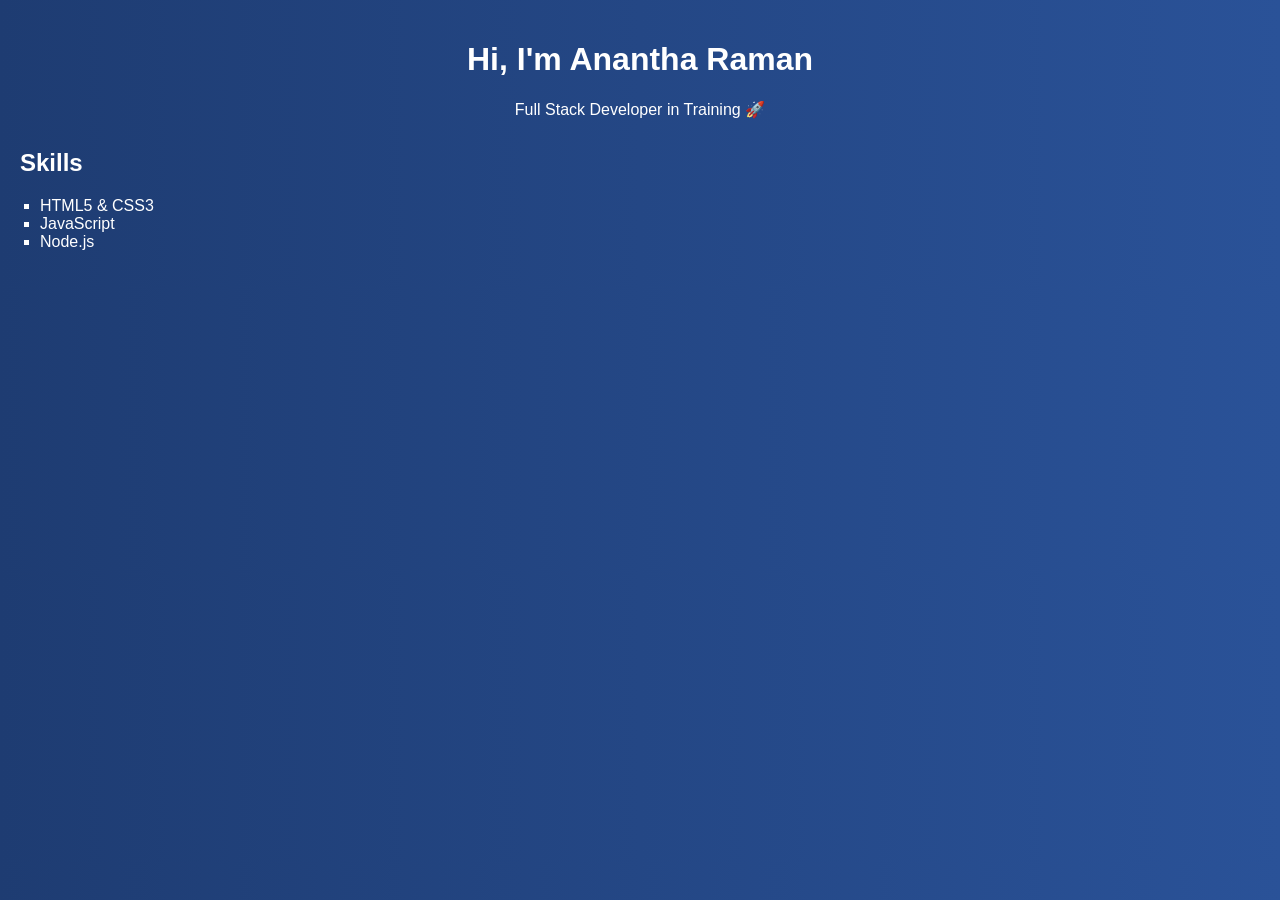
==== index.html @ b20add3a "Initial commit - My Developer Profile" ====
<!DOCTYPE html>
<html lang="en">
<head>
  <meta charset="UTF-8">
  <meta name="viewport" content="width=device-width, initial-scale=1.0">
  <title>My Developer Profile</title>
  <link rel="stylesheet" href="style.css">
</head>

<body>

  <header>
    <h1>Hi, I'm Anantha Raman</h1>
    <p>Full Stack Developer in Training 🚀</p>
  </header>

  <section>
    <h2>Skills</h2>
    <ul>
      <li>HTML5 & CSS3</li>
      <li>JavaScript</li>
      <li>Node.js</li>
    </ul>
  </section>

</body>
</html>
---- style.css ----
body {
  font-family: Arial, sans-serif;
  background: linear-gradient(to right, #1e3c72, #2a5298);
  color: #fff;
  margin: 0;
  padding: 20px;
}

header {
  text-align: center;
}

section {
  margin-top: 30px;
}

ul {
  list-style: square;
  padding-left: 20px;
}
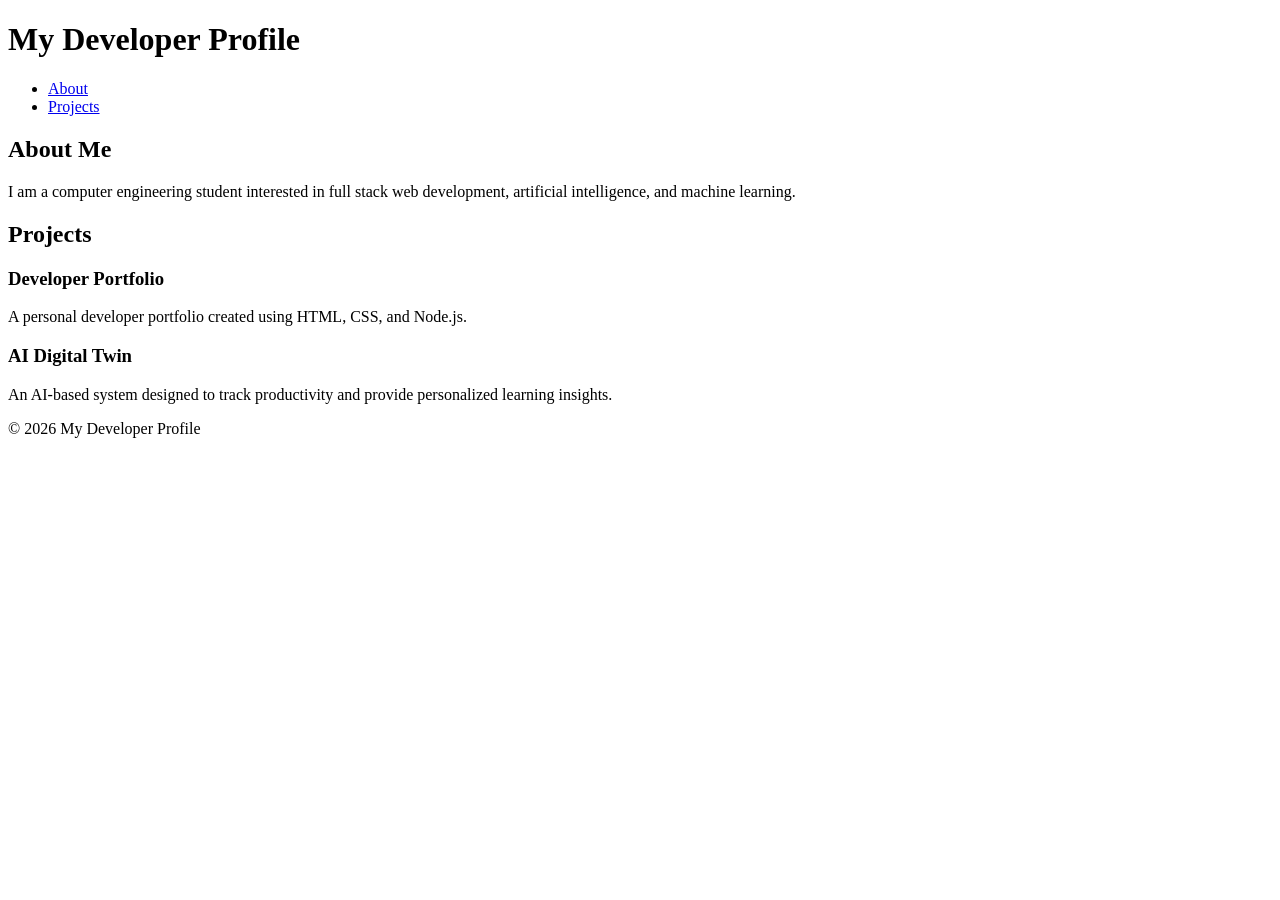
==== commit accecb14: "Add Node.js server" ====
--- a/index.html
+++ b/index.html
@@ -1,27 +1,62 @@
 <!DOCTYPE html>
 <html lang="en">
+
 <head>
-  <meta charset="UTF-8">
-  <meta name="viewport" content="width=device-width, initial-scale=1.0">
-  <title>My Developer Profile</title>
-  <link rel="stylesheet" href="style.css">
+    <meta charset="UTF-8">
+    <meta name="viewport" content="width=device-width, initial-scale=1.0">
+    <title>My Developer Profile</title>
 </head>
 
 <body>
 
-  <header>
-    <h1>Hi, I'm Anantha Raman</h1>
-    <p>Full Stack Developer in Training 🚀</p>
-  </header>
+    <header>
+        <h1>My Developer Profile</h1>
+    </header>
 
-  <section>
-    <h2>Skills</h2>
-    <ul>
-      <li>HTML5 & CSS3</li>
-      <li>JavaScript</li>
-      <li>Node.js</li>
-    </ul>
-  </section>
+    <nav>
+        <ul>
+            <li><a href="#about">About</a></li>
+            <li><a href="#projects">Projects</a></li>
+        </ul>
+    </nav>
+
+    <main>
+
+        <section id="about">
+            <h2>About Me</h2>
+            <p>
+                I am a computer engineering student interested in
+                full stack web development, artificial intelligence,
+                and machine learning.
+            </p>
+        </section>
+
+        <section id="projects">
+            <h2>Projects</h2>
+
+            <article>
+                <h3>Developer Portfolio</h3>
+                <p>
+                    A personal developer portfolio created using
+                    HTML, CSS, and Node.js.
+                </p>
+            </article>
+
+            <article>
+                <h3>AI Digital Twin</h3>
+                <p>
+                    An AI-based system designed to track productivity
+                    and provide personalized learning insights.
+                </p>
+            </article>
+
+        </section>
+
+    </main>
+
+    <footer>
+        <p>&copy; 2026 My Developer Profile</p>
+    </footer>
 
 </body>
 </html>
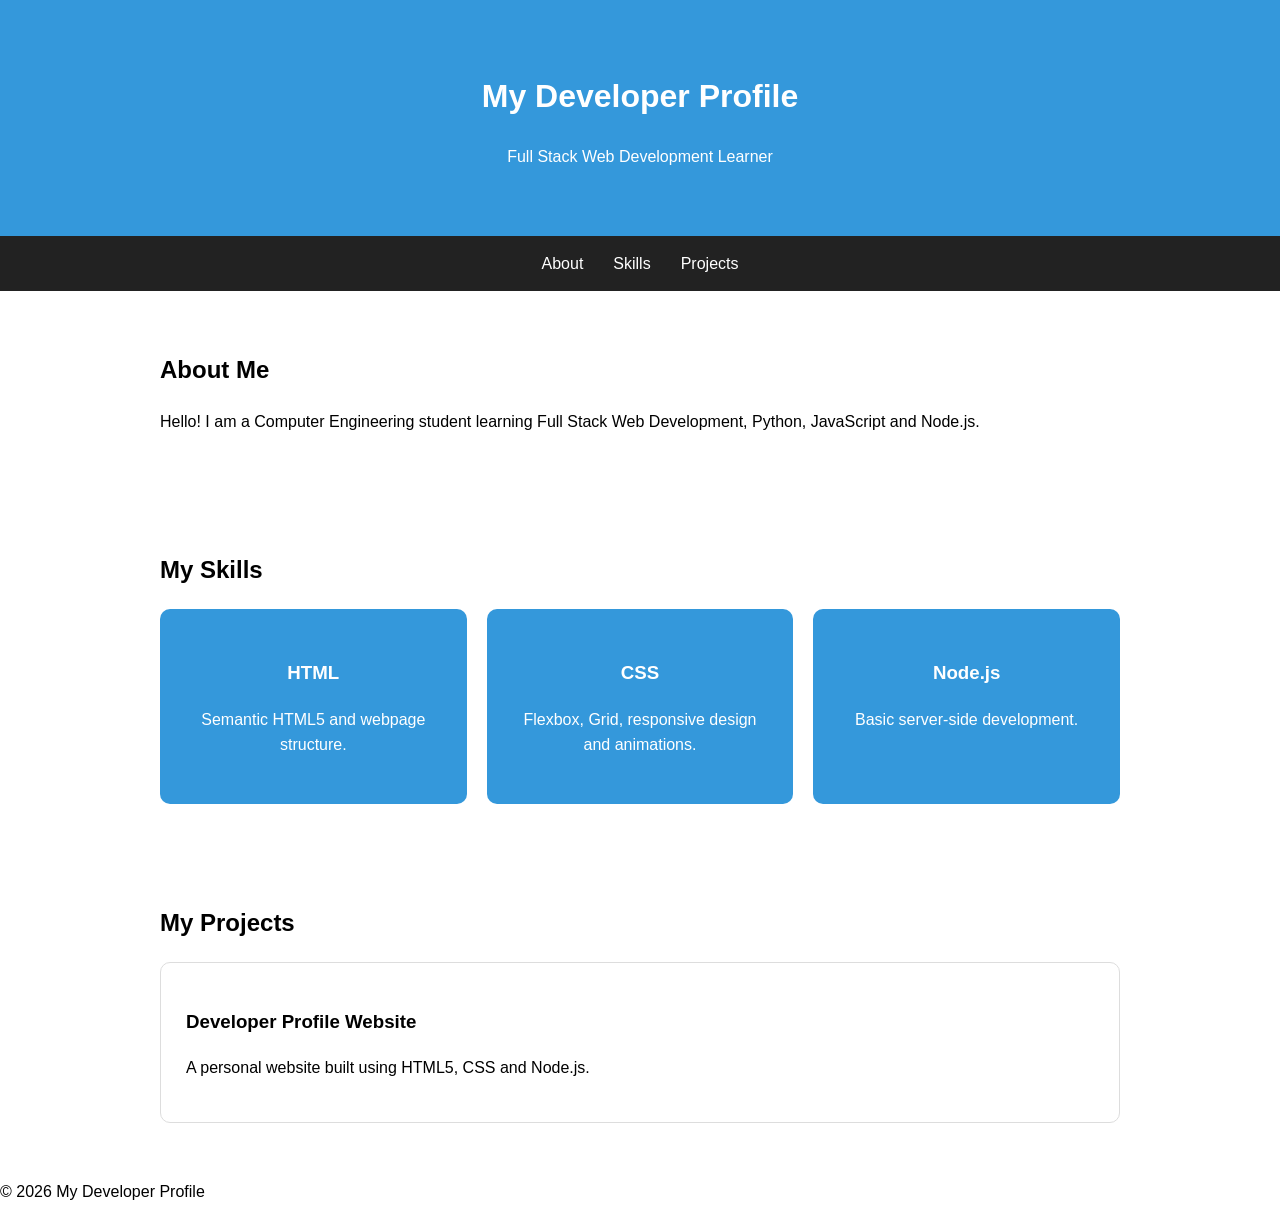
==== commit 8ef26c75: "Update website design" ====
--- a/index.html
+++ b/index.html
@@ -1,62 +1,75 @@
 <!DOCTYPE html>
 <html lang="en">
-
 <head>
-    <meta charset="UTF-8">
-    <meta name="viewport" content="width=device-width, initial-scale=1.0">
-    <title>My Developer Profile</title>
+  <meta charset="UTF-8">
+  <meta name="viewport" content="width=device-width, initial-scale=1.0">
+  <title>My Developer Profile</title>
+  <link rel="stylesheet" href="style.css">
 </head>
 
 <body>
 
-    <header>
-        <h1>My Developer Profile</h1>
-    </header>
+  <header class="banner">
+    <h1>My Developer Profile</h1>
+    <p>Full Stack Web Development Learner</p>
+  </header>
 
-    <nav>
-        <ul>
-            <li><a href="#about">About</a></li>
-            <li><a href="#projects">Projects</a></li>
-        </ul>
-    </nav>
+  <nav>
+    <ul>
+      <li><a href="#about">About</a></li>
+      <li><a href="#skills">Skills</a></li>
+      <li><a href="#projects">Projects</a></li>
+    </ul>
+  </nav>
 
-    <main>
+  <main>
 
-        <section id="about">
-            <h2>About Me</h2>
-            <p>
-                I am a computer engineering student interested in
-                full stack web development, artificial intelligence,
-                and machine learning.
-            </p>
-        </section>
+    <section id="about">
+      <h2>About Me</h2>
+      <p>
+        Hello! I am a Computer Engineering student learning
+        Full Stack Web Development, Python, JavaScript and Node.js.
+      </p>
+    </section>
 
-        <section id="projects">
-            <h2>Projects</h2>
+    <section id="skills">
+      <h2>My Skills</h2>
 
-            <article>
-                <h3>Developer Portfolio</h3>
-                <p>
-                    A personal developer portfolio created using
-                    HTML, CSS, and Node.js.
-                </p>
-            </article>
+      <div class="grid-container">
+        <article class="box">
+          <h3>HTML</h3>
+          <p>Semantic HTML5 and webpage structure.</p>
+        </article>
 
-            <article>
-                <h3>AI Digital Twin</h3>
-                <p>
-                    An AI-based system designed to track productivity
-                    and provide personalized learning insights.
-                </p>
-            </article>
+        <article class="box">
+          <h3>CSS</h3>
+          <p>Flexbox, Grid, responsive design and animations.</p>
+        </article>
 
-        </section>
+        <article class="box">
+          <h3>Node.js</h3>
+          <p>Basic server-side development.</p>
+        </article>
+      </div>
+    </section>
 
-    </main>
+    <section id="projects">
+      <h2>My Projects</h2>
 
-    <footer>
-        <p>&copy; 2026 My Developer Profile</p>
-    </footer>
+      <article class="project">
+        <h3>Developer Profile Website</h3>
+        <p>
+          A personal website built using HTML5, CSS and Node.js.
+        </p>
+      </article>
+
+    </section>
+
+  </main>
+
+  <footer>
+    <p>&copy; 2026 My Developer Profile</p>
+  </footer>
 
 </body>
 </html>
--- a/style.css
+++ b/style.css
@@ -0,0 +1,110 @@
+/* Basic styling */
+
+* {
+  box-sizing: border-box;
+}
+
+body {
+  margin: 0;
+  font-family: Arial, sans-serif;
+  line-height: 1.6;
+}
+
+/* Header */
+
+.banner {
+  background: #3498db;
+  color: white;
+  text-align: center;
+  padding: 50px 20px;
+  animation: slide 1s ease-in-out forwards;
+}
+
+/* Navigation */
+
+nav {
+  background: #222;
+}
+
+nav ul {
+  display: flex;
+  justify-content: center;
+  gap: 30px;
+  list-style: none;
+  margin: 0;
+  padding: 15px;
+}
+
+nav a {
+  color: white;
+  text-decoration: none;
+}
+
+/* Sections */
+
+section {
+  padding: 40px 20px;
+  max-width: 1000px;
+  margin: auto;
+}
+
+/* Flexbox */
+
+.container {
+  display: flex;
+  justify-content: space-between;
+  align-items: center;
+  gap: 20px;
+}
+
+/* Grid */
+
+.grid-container {
+  display: grid;
+  grid-template-columns: 1fr 1fr 1fr;
+  gap: 20px;
+}
+
+/* Boxes */
+
+.box {
+  background: #3498db;
+  color: white;
+  padding: 30px;
+  text-align: center;
+  border-radius: 10px;
+}
+
+.project {
+  padding: 25px;
+  border: 1px solid #ddd;
+  border-radius: 10px;
+}
+
+/* Animation */
+
+@keyframes slide {
+  from {
+    transform: translateX(-100%);
+  }
+
+  to {
+    transform: translateX(0);
+  }
+}
+
+/* Responsive Design */
+
+@media (max-width: 768px) {
+
+  .grid-container {
+    grid-template-columns: 1fr;
+  }
+
+  nav ul {
+    flex-direction: column;
+    align-items: center;
+    gap: 10px;
+  }
+
+}
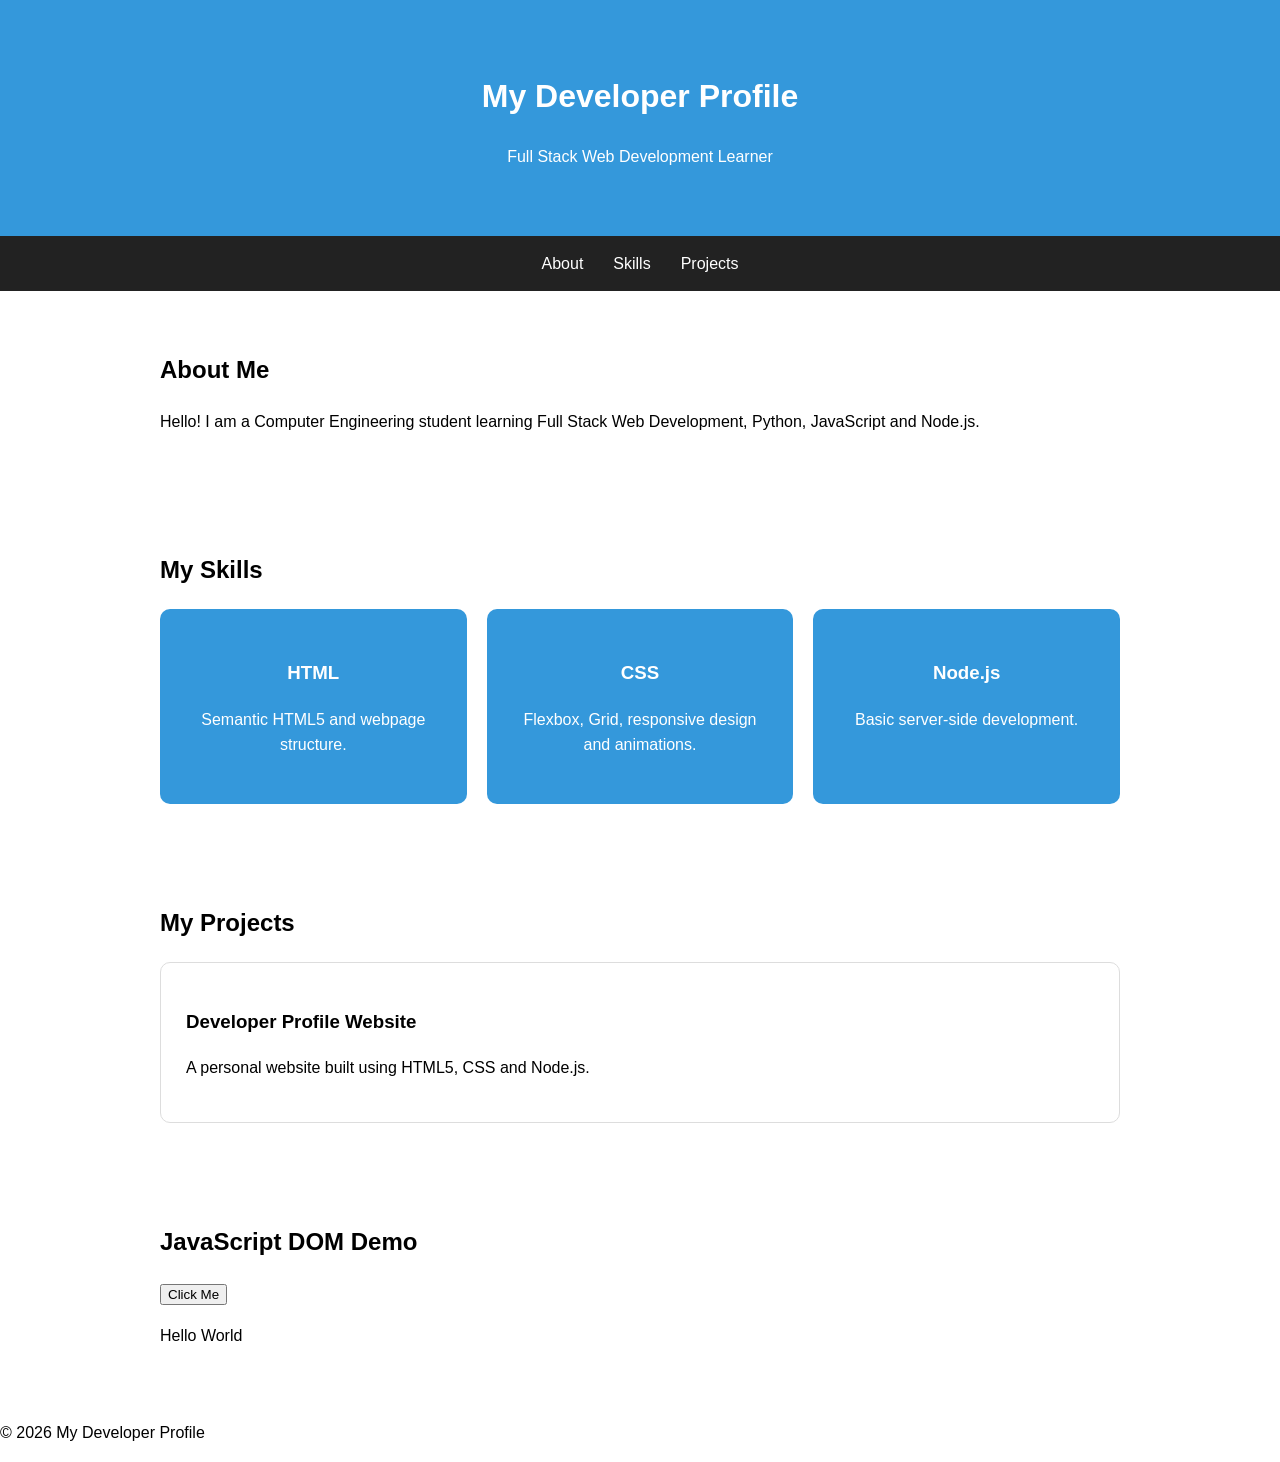
==== commit a2cdac16: "Add DOM interaction and JavaScript support" ====
--- a/index.html
+++ b/index.html
@@ -65,11 +65,21 @@
 
     </section>
 
+  
+    <section id="javascript-demo">
+      <h2>JavaScript DOM Demo</h2>
+
+      <button id="changeText">Click Me</button>
+
+      <p id="output">Hello World</p>
+    </section>
+
   </main>
 
   <footer>
     <p>&copy; 2026 My Developer Profile</p>
   </footer>
 
+  <script src="script.js"></script>
 </body>
 </html>
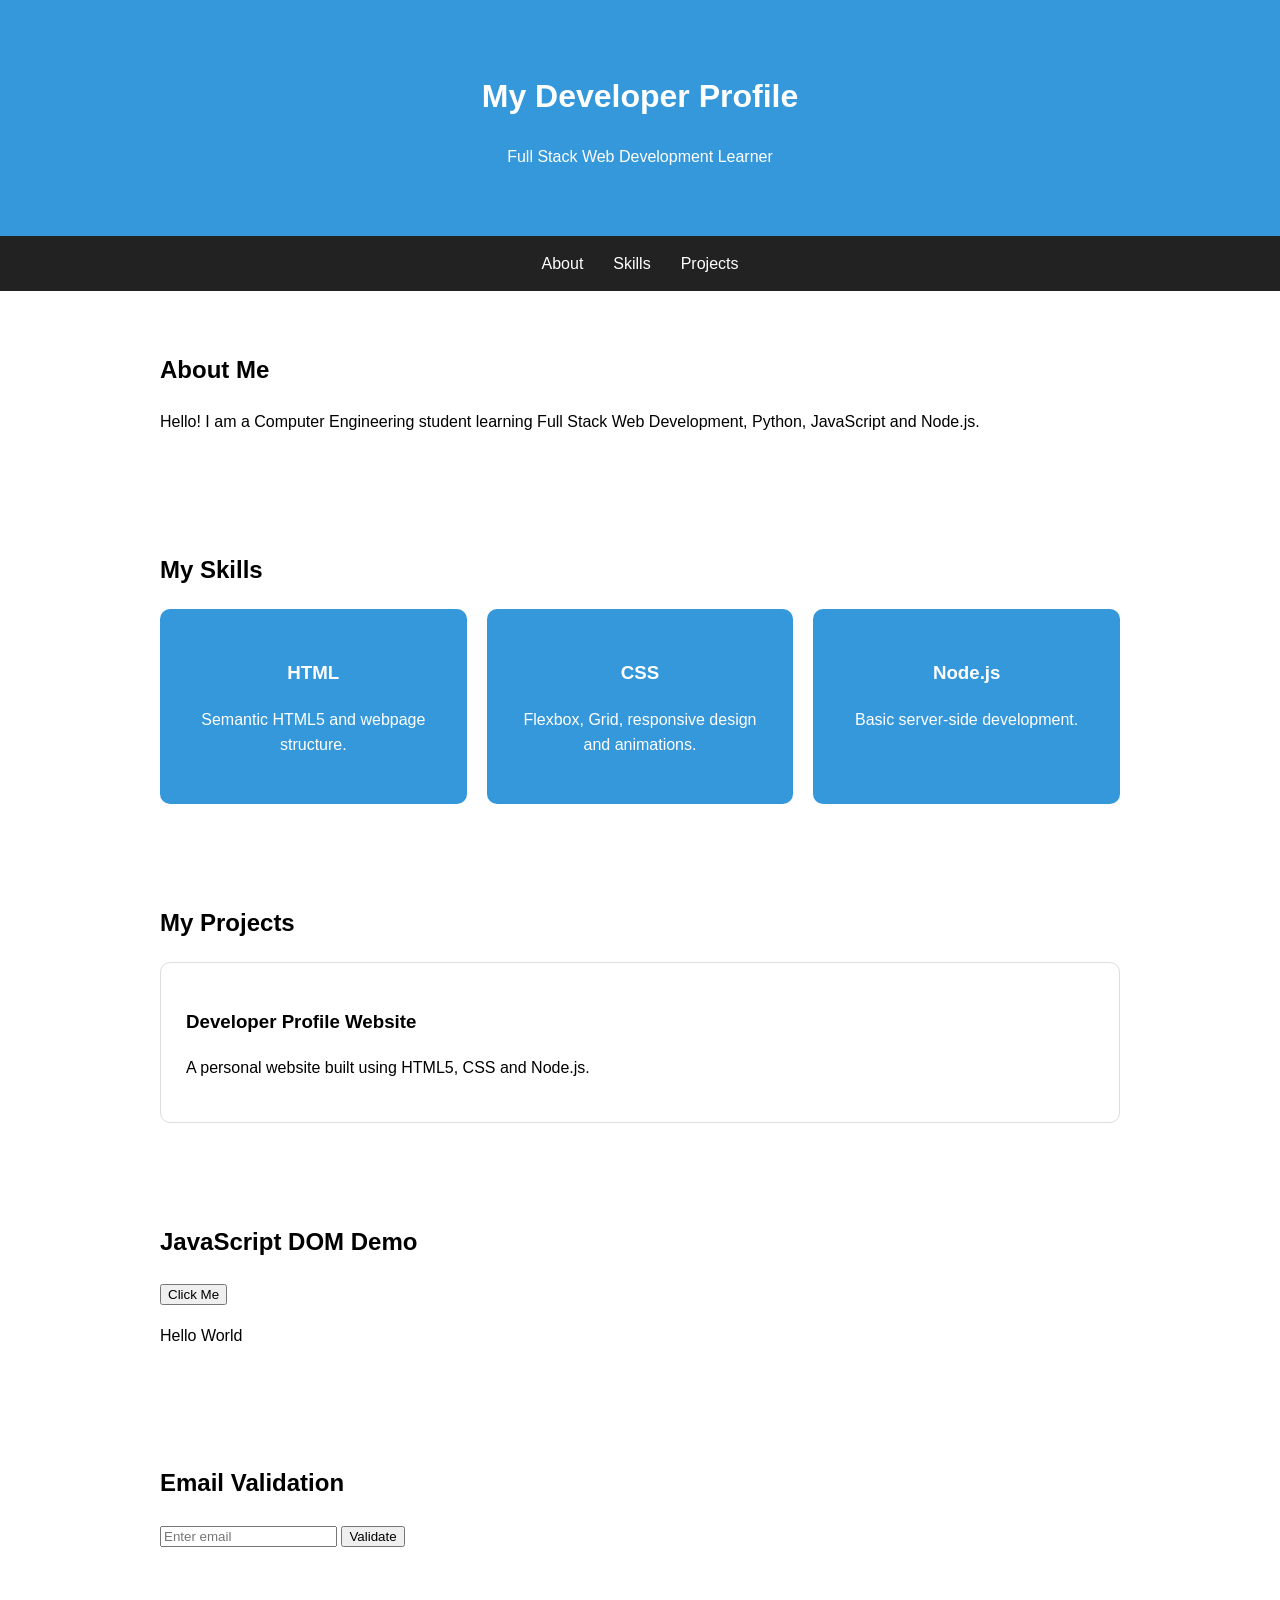
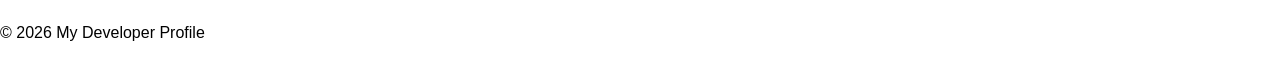
==== commit b6d451f6: "Add email input validation" ====
--- a/index.html
+++ b/index.html
@@ -74,6 +74,16 @@
       <p id="output">Hello World</p>
     </section>
 
+  
+    <section id="email-validation">
+      <h2>Email Validation</h2>
+
+      <input type="text" id="email" placeholder="Enter email">
+      <button id="validateEmail">Validate</button>
+
+      <p id="result"></p>
+    </section>
+
   </main>
 
   <footer>
